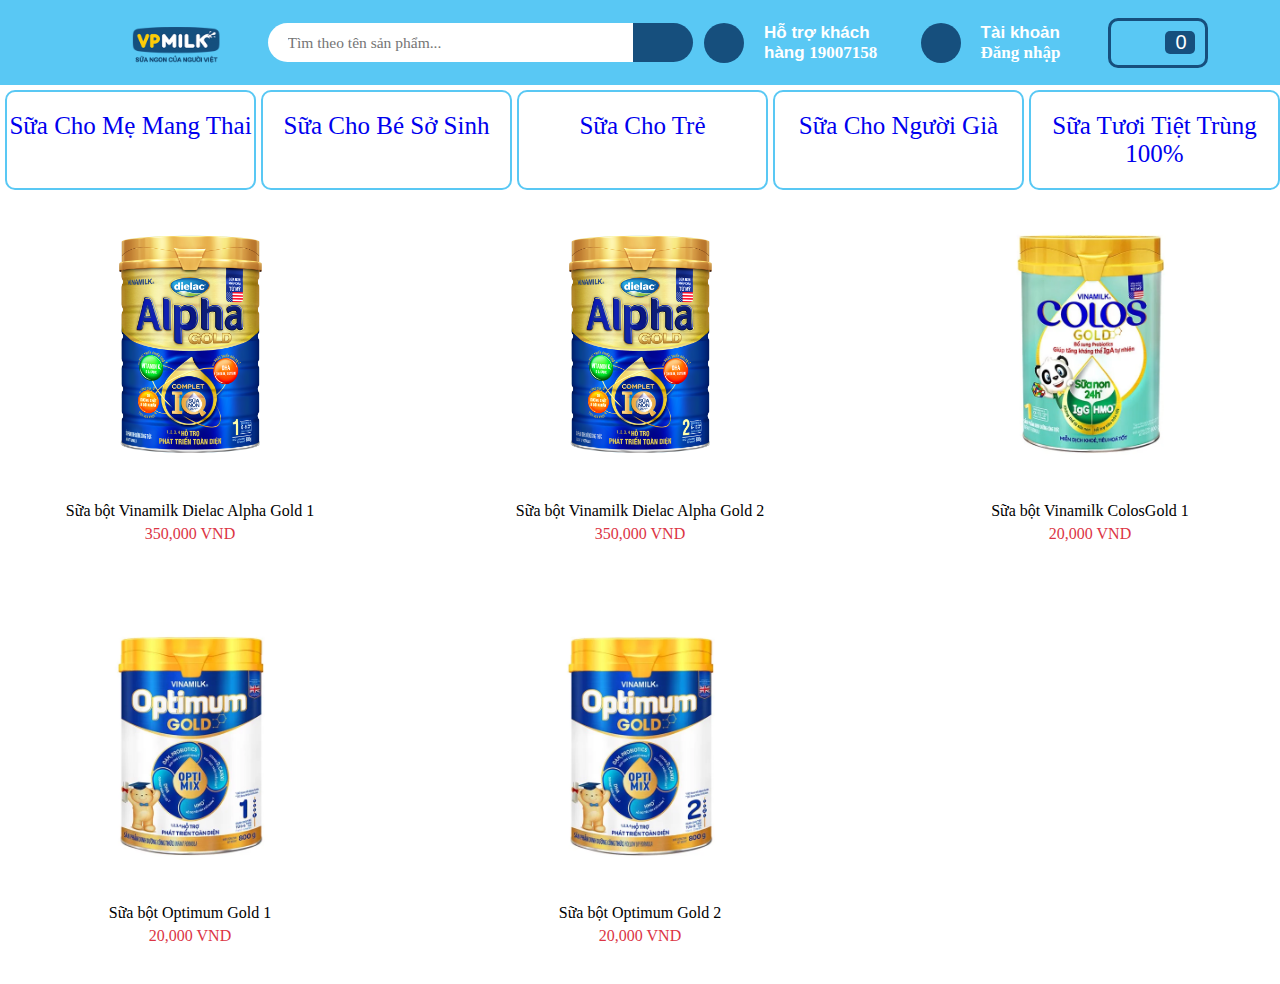
==== baby.html @ e40fd8a6 "first commit" ====
<html>

<head>
    <meta name='viewport' content='width=device-width, initial-scale=1'>
    <link rel="stylesheet" href="./css/style.css">
    <link rel="stylesheet" href="https://pro.fontawesome.com/releases/v5.10.0/css/all.css">
    <meta charset="UTF-8">
    <meta http-equiv="X-UA-Compatible" content="IE=edge">
    <meta name="viewport" content="width=device-width, initial-scale=1.0">
    <title>Sữa ngon của người Việt</title>
    <link rel="icon" href="img/favicon.webp">
    <link rel="stylesheet" href="https://cdnjs.cloudflare.com/ajax/libs/font-awesome/6.2.0/css/all.min.css"
        integrity="sha512-xh6O/CkQoPOWDdYTDqeRdPCVd1SpvCA9XXcUnZS2FmJNp1coAFzvtCN9BmamE+4aHK8yyUHUSCcJHgXloTyT2A=="
        crossorigin="anonymous" referrerpolicy="no-referrer" />
    <link rel="preconnect" href="https://fonts.gstatic.com" crossorigin>

</head>

<body>
    <div class="page-wrapper"></div>

    <script src="./js/sript.js"></script>
    <script src="./js/app.js"></script>
    <script type="module" src="./js/baby.js"></script>
</body>

</html>
---- css/style.css ----
* {
  margin: 0;
  padding: 0;
  box-sizing: border-box;
  font-family: Roboto;
  text-decoration: none;
  list-style: none;
}
body {
  display: flex;
  align-items: center;
  flex-direction: column;
  background: #fff;
  justify-content: center;
  height: auto;
}
body .auth-form {
  height: 303px;
  padding-top: 200px;
}
footer {
  position: relative;
  width: 100%;
  height: auto;
  padding: 50px 100px;
  background: #10416a;
  display: block;
  flex-wrap: wrap;
  color: #fff;
  min-height: 416px;
  margin-top: 1rem;
  overflow: hidden;
  top: 100%;
}
.single-contact {
  display: flex;
  align-items: baseline;
  font-size: 15px;
  margin-bottom: 10px;
}
.auth-form {
  width: 100%;
  padding-right: 677px;
  padding-left: 677px;
  margin-right: auto;
  margin-left: auto;
  height: auto;
}
.auth-form_input {
  margin-bottom: 1rem;
  display: block;
  width: 100%;
  height: calc(1.5em + 0.75rem + 2px);
  padding: 0.375rem 0.75rem;
  font-size: 1rem;
  font-weight: 400;
  line-height: 1.5;
  color: #495057;
  background-color: #fff;
  background-clip: padding-box;
  border: 1px solid #ced4da;
  border-radius: 0.5rem;
  transition: border-color 0.15s ease-in-out, box-shadow 0.15s ease-in-out;
  height: 40px;
}

auth-form_socials {
  display: block;
  align-items: center;
  width: 100%;
  border-radius: 0.5rem;
  height: calc(1.5em + 0.75rem + 2px);
}
.auth-form_header {
  font-weight: 400;
  font-size: 16px;
  background: #fff;
  padding-bottom: 0px;
  padding-top: 5px;
  align-items: center;
}
.text-center {
  text-align: center !important;
}
.btn {
  padding: 7px 20px;
}
.btn_register {
  background: #10416a;
  color: #ffffff;
  font-size: 1.2rem;
  font-weight: 400;
  border-radius: 999px;
  display: block;
  width: 100%;
  margin-bottom: 1rem;
  cursor: pointer;
}

.btn-block {
  display: block;
  width: 100%;
}
.btn-disabled {
  cursor: default;
  color: #495057;
}
.form.signup {
  opacity: 0;
  pointer-events: none;
}
.form.show-signup {
  opacity: 1;
  pointer-events: auto;
}
.form.show-signup {
  opacity: 0;
  pointer-events: none;
}

.page-wrapper {
  width: 100%;
}

.navbar {
  width: 100%;
    height: 85px;
    background: #59c8f4;
    display: flex;
    position: fixed;
    z-index: 1;
}

.navbar > * {
  display: flex;
  align-items: center;
  justify-content: center;
}

.icon {
  width: 204px;
  height: 85px;
  flex-basis: 20%;
  align-items: center;
}

.logo {
  width: 100%;
  height: auto;
  align-items: center;
  padding-left: 97px;
  padding-top: 5px;
}

.search {
  flex-basis: 35%;
}

input[type="search"] {
  height: 2.507em;
  border-radius: 30px;
  outline: none;
  font-size: 0.97em;
  width: 369px;
  padding-left: 20px;
  letter-spacing: normal;
  word-spacing: normal;
  text-transform: normal;
  border-top-right-radius: 0px;
  border-bottom-right-radius: 0px;
  border: #ddd;
}

.button-search {
  width: 60px;
  height: 39px;
  border-top-right-radius: 30px;
  border-bottom-right-radius: 30px;
  border: none;
  margin-left: -4px;
  background: #164f7d;
  color: #fff;
}

.menu-icon {
  flex-basis: 45%;
  display: flex;
}

.phone-box {
  flex-basis: 35%;
  align-items: center;
  display: flex;
}

.button-phone {
  width: 40px;
  height: 40px;
  border-radius: 50px;
  border: none;
  background: #164f7d;
  margin-right: 20px;
  color: #fff;
}

label[for="support"] {
  font-weight: bolder;
  font-size: 17px;
  color: #fff;
  font-family: "Muli", sans-serif;
}

.number-phone {
  text-decoration: none;
  color: #fff;
}

.number-phone:hover {
  color: #164f7d;
}

.profile-box {
  flex-basis: 30%;
  display: flex;
  align-items: center;
  padding-left: 15px;
}

.button-profile {
  width: 40px;
  height: 40px;
  border-radius: 50px;
  border: none;
  background: #164f7d;
  color: #fff;
  margin-right: 20px;
}

label[for="login"] {
  font-size: 17px;
  font-weight: bolder;
  font-family: "Muli", sans-serif;
  color: #fff;
}

.login-file {
  text-decoration: none;
  color: #fff;
}

.login-file:hover {
  color: #164f7d;
}

.shop-box {
  flex-basis: 35%;
    padding-left: 30px;
    position: relative;
}
.no-cart-list {
  position: absolute;
  top: 100%;
  right: 40%;
  background-color: #fff;
  width: 400px;
  border-radius: 0.5rem;
  box-shadow: 0 2px 10px #ccc;
  display: none;
}
.no-cart-list-img {
  padding-left: 50px;
}
.no-cart-msg {
  display: block;
  font-size: 1.2rem;
  text-align: center;
  margin-top: 12px;
}

.button-shop {
  width: 100px;
  height: 50px;
  background: #59c8f4;
  color: yellow;
  border-radius: 10px;
  border: 3px solid #164f7d;
  padding-right: 10px;
}

.button-shop:hover {
  background: #fff;
  display: block;
}
.shop-box:hover .no-cart-list {
  display: block;
}

.number-order {
  width: 20px;
  margin: 0;
  padding: 0;
  float: right;
  padding-right: 30px;
  font-size: 20px;
  border: 1px solid;
  text-align: center;
  background: #164f7d;
  color: #fff;
  border: none;
  padding-right: 30px;
  border-radius: 5px;
}

label[for="number"] {
  padding-left: 10px;
  font-family: "Muli", sans-serif;
  text-align: center;
}
p {
  display: block;
  margin-block-start: 1em;
  margin-block-end: 1em;
  margin-inline-start: 0px;
  margin-inline-end: 0px;
  text-align: center;
  font-size: 19px;
}
.contro1-labe1 {
  font-weight: bold;
}
.req {
  color: #dc3545;
}

.container {
  margin-top: 90px;
}
ul.products {
  display: flex;
  flex-wrap: wrap;
  text-align: center;
  width: 1200px;
  margin: auto;
  gap: 30px 150px;
  padding-top: 20px;
}
.list {
  display: flex;
  text-align: center;
  font-size: 25px;
  width: 100%;
}

.list li {
  margin-left: 5px;
  width: 20%;
  border-radius: 10px;
  padding-top: 20px;
  padding-bottom: 20px;
  border: 2px solid #59c8f4;
}

.list li:hover {
  color: #000000;
  background-color: #59c8f4;
  box-shadow: rgb(224, 219, 219) 0px 0px 5px inset;
  transition: all 0.2s;
}
.l .fontbaner {
  padding-left: 125px;
  width: 250px;
}
.transfont {
  font-size: 35px;
  text-align: center;
  color: #59c8f4;
}

ul.products li {
  width: 300px;
  display: flex;
  justify-content: center;
  align-items: center;
}
ul.products li img {
  max-width: 100%;
  height: auto;
}
ul.products li .product-info a {
  display: block;
  text-decoration: none;
}
ul.products li .product-info a.product-name {
  color: black;
  padding: 3px 0px;
}
ul.products li .product-info div.product-price {
  color: #dc3545;
  padding: 2px 0px;
}
ul.products li .product-info {
  padding: 20px 0px;
}
ul.products li .product-top {
  position: relative;
  overflow: hidden;
}
ul.products li .product-top .product-thumb {
  display: block;
}
.product-item {
  width: 269px;
  height: 372px;
  background-color: #fff;
}
ul.products li:hover .product-top .product-thumb img {
  filter: opacity(80%);
}
ul.products li .product-top .product-thumb img {
  display: block;
}
ul.products li .product-top a.addtocart {
  text-transform: uppercase;
  text-decoration: none;
  text-align: center;
  display: block;
  background-color: #164f7d;
  color: #fff;
  padding: 10px 0px;
  position: absolute;
  bottom: -38px;
  width: 100%;
  transition: 0.25s ease-in-out;
  opacity: 0.85;
}
ul.products li:hover a.addtocart {
  bottom: 0px;
}
.detail-product {
  display: flex;
}
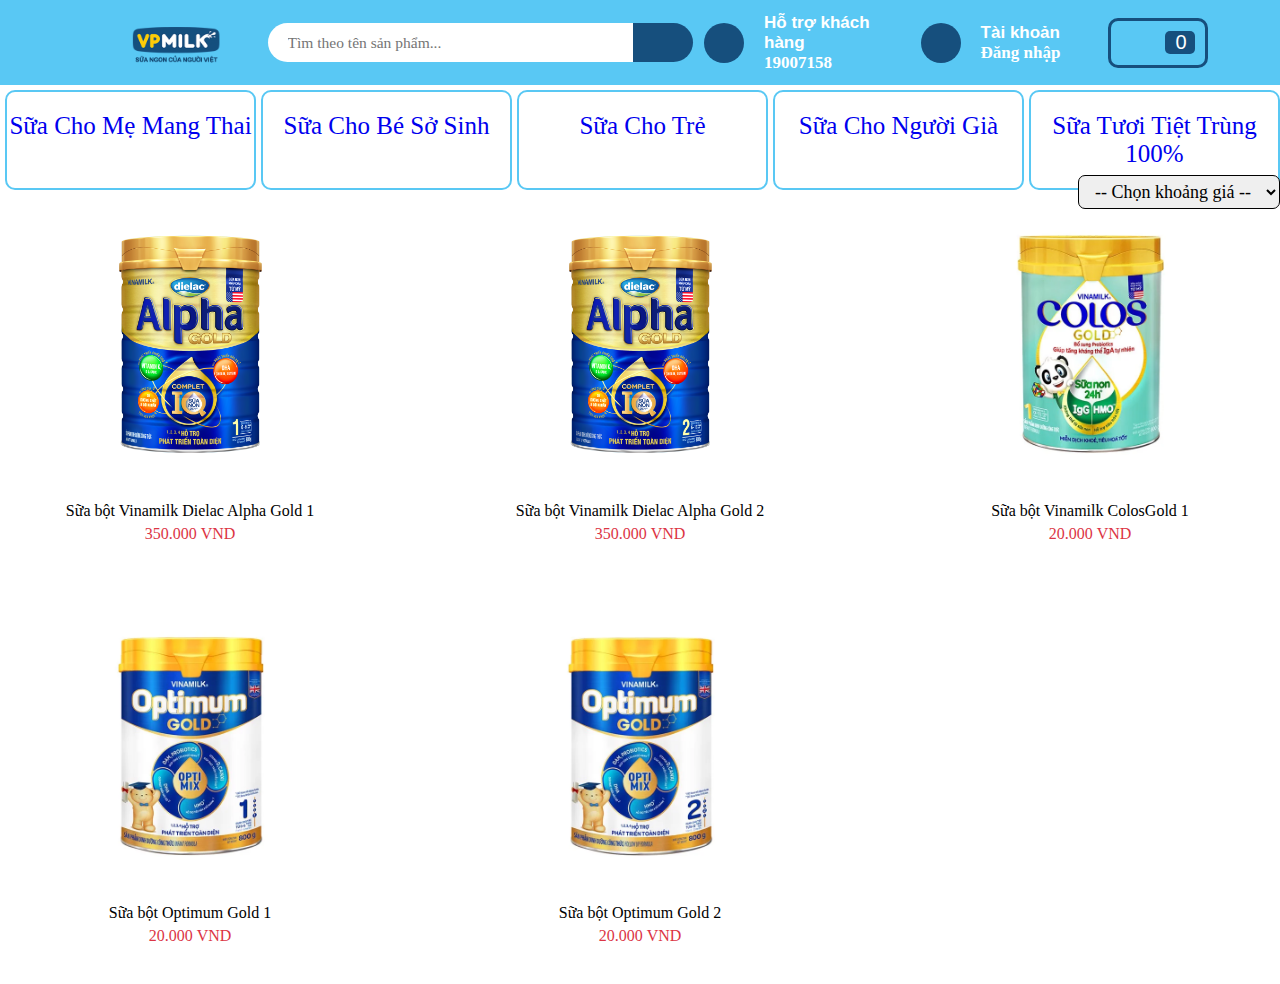
==== commit 72a7e646: "add price filter" ====
--- a/baby.html
+++ b/baby.html
@@ -20,7 +20,7 @@
     <div class="page-wrapper"></div>
 
     <script src="./js/sript.js"></script>
-    <script src="./js/app.js"></script>
+    <script type="module" src="./js/app.js"></script>
     <script type="module" src="./js/baby.js"></script>
 </body>
 
--- a/css/style.css
+++ b/css/style.css
@@ -124,11 +124,11 @@
 
 .navbar {
   width: 100%;
-    height: 85px;
-    background: #59c8f4;
-    display: flex;
-    position: fixed;
-    z-index: 1;
+  height: 85px;
+  background: #59c8f4;
+  display: flex;
+  position: fixed;
+  z-index: 1;
 }
 
 .navbar > * {
@@ -254,8 +254,8 @@
 
 .shop-box {
   flex-basis: 35%;
-    padding-left: 30px;
-    position: relative;
+  padding-left: 30px;
+  position: relative;
 }
 .no-cart-list {
   position: absolute;
@@ -333,6 +333,7 @@
 }
 
 .container {
+  position: relative;
   margin-top: 90px;
 }
 ul.products {
@@ -439,3 +440,31 @@
 .detail-product {
   display: flex;
 }
+
+/* ================ FILTER ================ */
+select.filter {
+  position: absolute;
+  top: 85px;
+  right: 0;
+  font-size: 18px;
+  outline: none;
+  border: 1px solid #000;
+  border-radius: 7px;
+  padding: 5px 12px;
+  text-align: center;
+}
+
+::-webkit-scrollbar {
+  background-color: transparent;
+  width: 8px;
+}
+::-webkit-scrollbar-track {
+  background-color: transparent;
+}
+::-webkit-scrollbar-thumb {
+  background-color: #7b7b7b;
+  border-radius: 16px;
+}
+::-webkit-scrollbar-button {
+  display: none;
+}
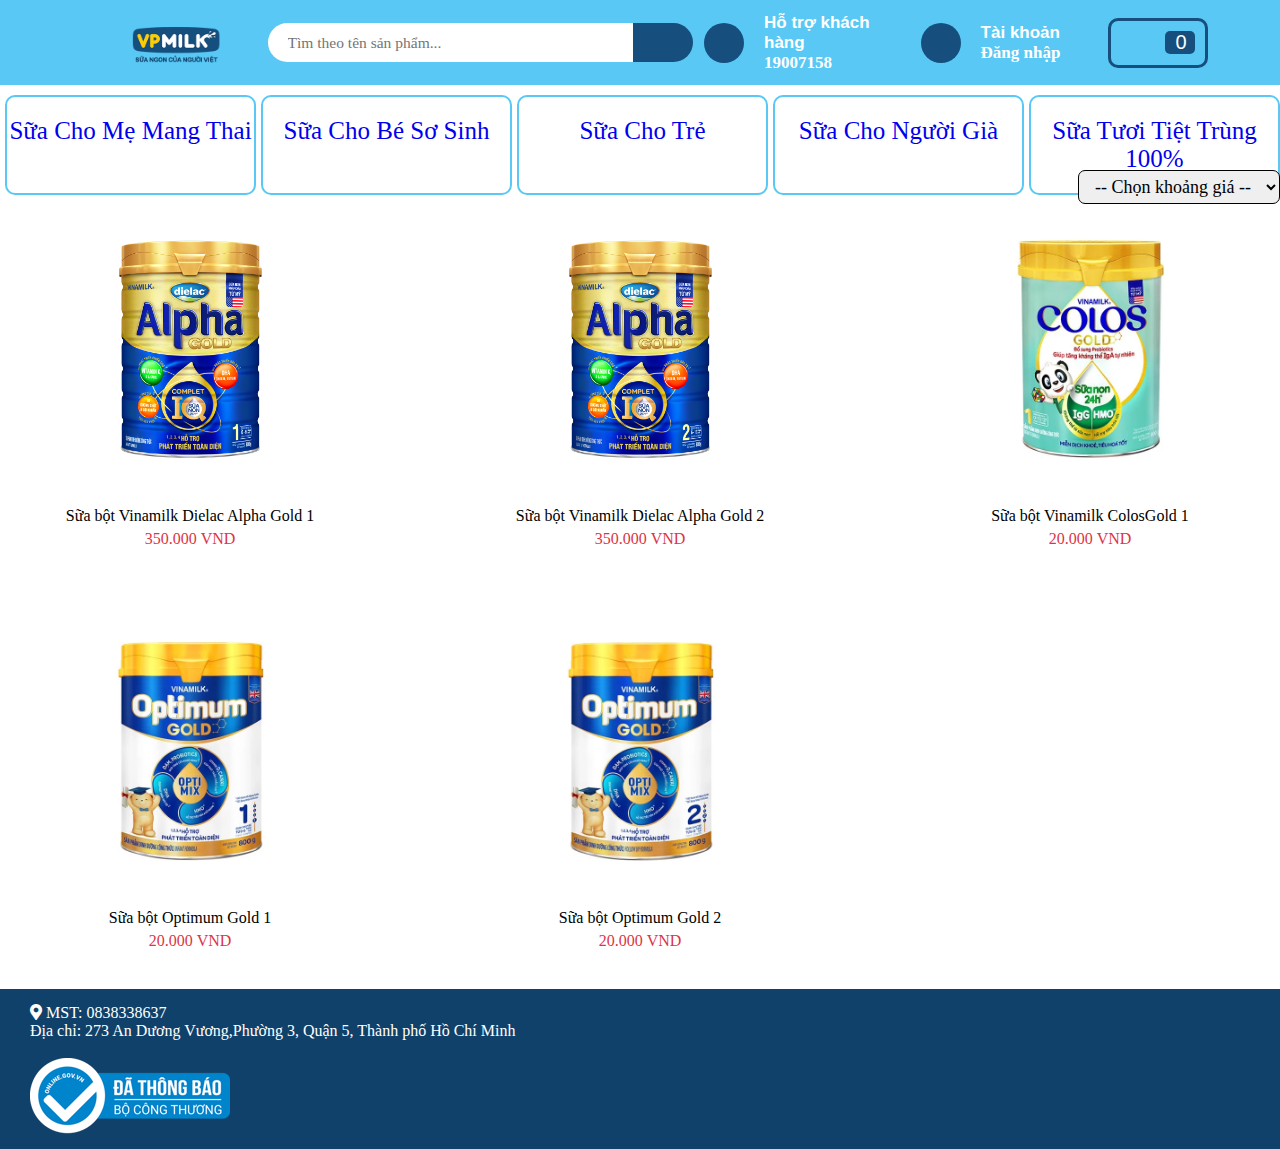
==== commit 14ada7a1: "add detail page" ====
--- a/baby.html
+++ b/baby.html
@@ -19,8 +19,8 @@
 <body>
     <div class="page-wrapper"></div>
 
-    <script src="./js/sript.js"></script>
-    <script type="module" src="./js/app.js"></script>
+    
+    <script type="module" src="./js/products.js"></script>
     <script type="module" src="./js/baby.js"></script>
 </body>
 
--- a/css/style.css
+++ b/css/style.css
@@ -19,24 +19,10 @@
   padding-top: 200px;
 }
 footer {
-  position: relative;
-  width: 100%;
-  height: auto;
-  padding: 50px 100px;
+  width: 100%;
+  padding: 15px 30px;
   background: #10416a;
-  display: block;
-  flex-wrap: wrap;
-  color: #fff;
-  min-height: 416px;
-  margin-top: 1rem;
-  overflow: hidden;
-  top: 100%;
-}
-.single-contact {
-  display: flex;
-  align-items: baseline;
-  font-size: 15px;
-  margin-bottom: 10px;
+  color: #fff;
 }
 .auth-form {
   width: 100%;
@@ -128,7 +114,7 @@
   background: #59c8f4;
   display: flex;
   position: fixed;
-  z-index: 1;
+  z-index: 2;
 }
 
 .navbar > * {
@@ -334,7 +320,9 @@
 
 .container {
   position: relative;
-  margin-top: 90px;
+  margin-top: 85px;
+  padding-top: 10px;
+  min-height: calc(100vh - 164px - 85px);
 }
 ul.products {
   display: flex;
@@ -436,9 +424,6 @@
 }
 ul.products li:hover a.addtocart {
   bottom: 0px;
-}
-.detail-product {
-  display: flex;
 }
 
 /* ================ FILTER ================ */
@@ -452,6 +437,7 @@
   border-radius: 7px;
   padding: 5px 12px;
   text-align: center;
+  z-index: 1;
 }
 
 ::-webkit-scrollbar {
